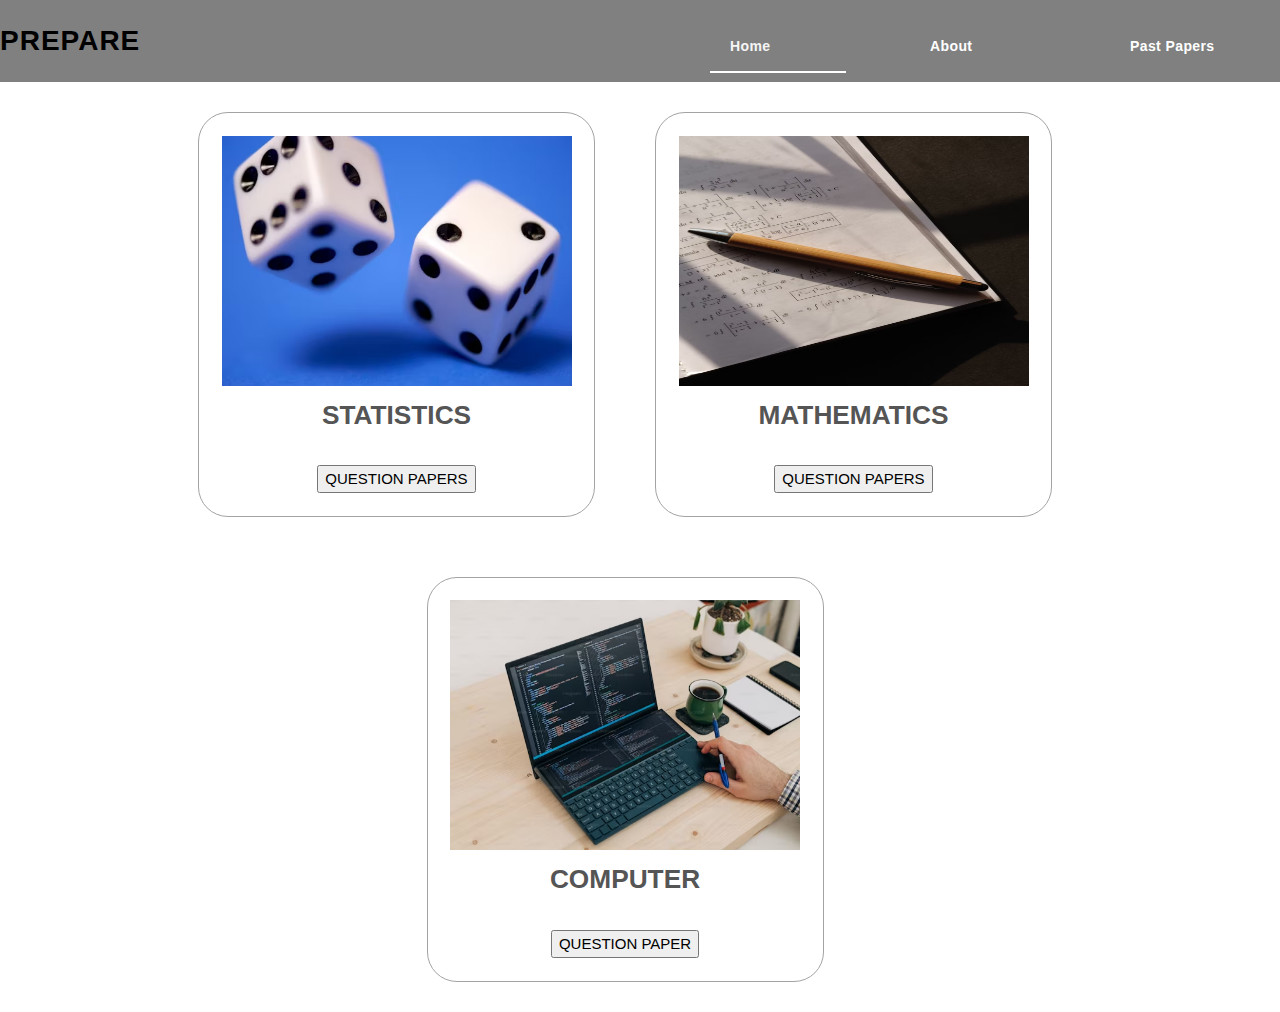
==== level_1.html @ 5252eae9 "Add files via upload" ====
<!DOCTYPE html>
<html>
    <head>
        <title>Modules</title>
        <meta charset="UTF-8">
        
        <meta name="viewport" content="width=device-width, initial-scale=1.0">
        <link rel="stylesheet" href="https://www.w3schools.com/w3css/4/w3.css">
        <link rel="stylesheet" href="https://fonts.googleapis.com/css?family=Montserrat">
        <link rel="stylesheet" href="https://cdnjs.cloudflare.com/ajax/libs/font-awesome/4.7.0/css/font-awesome.min.css">
        <link rel="stylesheet" href="style.css">
        
        <link href="assets/img/favicon.png" rel="icon">
  <link href="assets/img/apple-touch-icon.png" rel="apple-touch-icon">
 
    </head>
<body>
 
<!-- ======= Header ======= -->
<header id="header" class="fixed-top">
    <div class="container d-flex align-items-center justify-content-between">
        <h1 class="logo"><a href="index.html"><span class="underline">Prepare</span></a></h1>
        <div class="menu-toggle">
          <i class="fa fa-bars"></i>
        </div>
        <nav id="navbar" class="navbar">
            <ul>
                <li><a class="nav-link scrollto active" href="index.html">Home</a></li>
                <li><a class="nav-link scrollto" href="about.html">About</a></li>
                <li><a class="nav-link scrollto " href="papers.html">Past Papers</a></li>
              
            </ul>
            
        </nav><!-- .navbar -->
    </div>
  </header><!-- End Header -->
  <section id="projects">
   
    <div class="experience-details-container">
      <div class="about-containers">
        <div class="details-container color-container">
          <div class="article-container">
            <img
              src="stats.avif"  width="350px" height="250px"
              alt="Project 1"
              class="project-img"
            />
          </div>
          <h2 class="experience-sub-title project-title">STATISTICS </h2>
          <div class="btn-container">
            <button
              class="btn btn-color-2 project-btn"
              onclick="location.href='https://github.com/Elo2701/medical_self'">
              QUESTION PAPERS
            </button>
           
          </div>
        </div>
        <br>
        <div class="details-container color-container">
          <div class="article-container">
            <img
              src="maths.avif" width="350px" height="250px"
              alt="Project 2"
              class="project-img " />
          </div>
          <h2 class="experience-sub-title project-title">MATHEMATICS</h2>
          <div class="btn-container">
            <button
              class="btn btn-color-2 project-btn"
              onclick="location.href='https://github.com/Juqula/-afeGaurd'"
            >
              QUESTION PAPERS
            </button>
           <!----<button
              class="btn btn-color-2 project-btn"
              onclick="location.href='https://juqula.github.io/-afeGaurd/'">
              Live Demo
            </button> --->
          </div>
        </div>
        <br>
        <div class="details-container color-container">
          <div class="article-container">
            <img
              src="comp.avif"  width="350px" height="250px"
              alt="Project 3"
              class="project-img" 
            />
          </div>
          <h2 class="experience-sub-title project-title">COMPUTER</h2>
          <div class="btn-container">
            <button
              class="btn btn-color-2 project-btn"
              onclick="location.href='https://github.com/Elo2701/CompureLap'">
              QUESTION PAPER
            </button>
          <!----  <button
              class="btn btn-color-2 project-btn"
              onclick="location.href='https://github.com/'">
             Live Demo
            </button>-->
          </div>
        </div>
        <br>
      </div>
    </div>
  
  </section>
  
<script>
  document.addEventListener('DOMContentLoaded', function() {
      const navbar = document.querySelector('.navbar');
      const menuToggle = document.querySelector('.menu-toggle');

      menuToggle.addEventListener('click', function() {
          navbar.classList.toggle('mobile-active');
      });
  });
</script>

</body>
</html>
---- style.css ----
header{
  background-color:gray;
}
  h2{
    color:black;
    font-size:bold;
  }

a {
  color: #1e1e1e;
  text-decoration: none;
  transition: all 0.5s ease-in-out;
}

a:hover {
  color: #0078ff;
  text-decoration: none;
  transition: all 0.5s ease-in-out;
}

.p-r {
  position: relative;
}

.color-a {
  text-decoration: none;
  color: #0078ff;
}

.color-d {
  color: #f5f5f5;
}

.color-text-a {
  text-decoration: none;
  color: #4e4e4e;
}

/*.box-shadow,
.card-blog,
.work-box,
.service-box,
.paralax-mf {
box-shadow: 0 13px 8px -10px rgba(0, 0, 0, 0.1);
}

.box-shadow-a,
.button:hover {
  text-decoration: none;
  box-shadow: 0 0 0 4px #cde1f8;
}*/

.display-5 {
  font-size: 2.5rem;
  font-weight: 300;
  line-height: 1.1;
}

.display-6 {
  font-size: 2rem;
  font-weight: 300;
  line-height: 1.1;
}

.avatar {
  width: 32px;
  height: 32px;
  margin-right: 4px;
  overflow: hidden;
}

.bg-image {
  background-repeat: no-repeat;
  background-attachment: fixed;
  background-size: cover;
  background-position: center center;
}

@media (max-width: 1024px) {
  .bg-image {
    background-attachment: scroll;
  }
}

.overlay-mf {
  background-color: #0078ff;
}

.overlay-mf {
  position: absolute;
  top: 0;
  left: 0px;
  padding: 0;
  height: 100%;
  width: 100%;
  opacity: 0.7;
}

.paralax-mf {
  position: relative;
  padding: 8rem 0;
}

.display-table {
  width: 100%;
  height: 100%;
  display: table;
}

.table-cell {
  display: table-cell;
  vertical-align: middle;
}
.navbar {
  padding: 0;
  position: absolute;
  top: 16px; /* Adjust the top distance as needed */
  right: 0;
}

.navbar ul {
  margin: 0;
  padding: 0;
  display: flex;
  list-style: none;
  align-items: center;
}

.navbar li {
  position: relative;
}

.navbar>ul>li {
  white-space: nowrap;
  padding: 10px 0 10px 30px;
}

.navbar a,
.navbar a:focus {
  display: flex;
  align-items: center;
  justify-content: space-between;
  color: #fff;
  font-size: 16px;
  font-weight: 600;
  padding: 0;
  white-space: nowrap;
  transition: 0.3s;
  letter-spacing: 0.4px;
  position: relative;
  text-transform: uppercase;
}

.navbar a i,
.navbar a:focus i {
  font-size: 12px;
  line-height: 0;
  margin-left: 5px;
}

.navbar>ul>li>a:before {
  content: "";
  position: absolute;
  width: 100%;
  height: 2px;
  bottom: -6px;
  left: 0;
  width: 0;
  background-color: #fff;
  visibility: hidden;
  transition: all 0.3s ease-in-out 0s;
}
@media (max-width: 768px) {
  .navbar>ul>li>a:before {
    width: auto;  /* Adjust width based on content */
    max-width: 30%;  /* Limit width to element */
    display: block;  /* Show underline as a block */
    margin: 0 auto;  /* Center underline horizontally */
    transition: none;  /* Remove animation on mobile */
  }
}
.navbar a:hover:before,
.navbar li:hover>a:before,
.navbar .active:before {
  visibility: visible;
  width: 80%;
}

.navbar a:hover,
.navbar .active,
.navbar .active:focus,
.navbar li:hover>a {
  color:#f5f5f5;
}

.navbar ul li {
  min-width: 200px;
}

.navbar  ul a {
  padding: 10px 20px;
  font-size: 14px;
  text-transform: none;
  color:white;
}

.navbar .dropdown ul a i {
  font-size: 12px;
}

.navbar  ul a:hover,
.navbar  ul .active:hover,
.navbar  ul li:hover>a {
  color:black;
}

.navbar:hover>ul {
  opacity: 1;
  top: 100%;
  visibility: visible;
}

.navbar ul {
  top: 0;
  left: calc(100% - 30px);
 visibility: visible;
}

.navbar :hover>ul {
  opacity: 1;
  top: 0;
  left: 100%;
  visibility: visible;
}

@media (max-width: 1366px) {
  .navbar  ul {
    left: -90%;
  }

  .navbar :hover>ul {
    left: -100%;
  }
}

 
.navbar-mobile  ul {
  position: static;
  display: none;
  margin: 10px 20px;
  padding: 10px 0;
  z-index: 99;
  opacity: 1;
  visibility: visible;
  background: #fff;
  box-shadow: 0px 0px 30px rgba(127, 137, 161, 0.25);
}

.navbar-mobile ul li {
  min-width: 200px;
}

.navbar-mobile .dropdown ul a {
  padding: 10px 20px;
}

.navbar-mobile .dropdown ul a i {
  font-size: 12px;
}

.navbar-mobile ul a:hover,
.navbar-mobile  ul .active:hover,
.navbar-mobile  ul li:hover>a {
  color:goldenrod;
}

.navbar-mobile .dropdown>.dropdown-active {
  display: block;
}



/*--------------------------------------------------------------
# Header
--------------------------------------------------------------*/
#header {
  transition: all 0.5s;
  z-index: 997;
  padding: 20px 0;

}

#header .logo {
  font-size: 28px;
  margin: 0;
  padding: 0;
  font-weight: 600;
  letter-spacing: 1px;
}

#header .logo a {
  color:black;
}

#header .logo img {
  max-height: 40px;
}



/*--------------------------------------------------------------
# Hero Section
--------------------------------------------------------------*/
#hero {
background-size: cover;
background-position: center;
position: relative;
height: 100vh;
display: flex;
align-items: center;
justify-content: center;
}

.hero {
background-image: url('br.jfif');
background-size: cover;
background-position: center;
height: 100vh; /* Ensures the hero section takes up the full viewport height */
}


.hero .hero-content {
  text-align: center;
  position: absolute;
}

.hero .overlay-itro {
  background-color: rgba(0, 0, 0, 0.6);
  position: absolute;
  top: 0;
  left: 0px;
  padding: 0;
  height: 100%;
  width: 100%;
  opacity: 0.9;
}

.hero .hero-title {
  color: #fff;
  font-weight: 600;
  font-size: 3rem;
}

@media (min-width: 768px) {
  .hero .hero-title {
    font-size: 4.5rem;
  }
}

.hero .hero-subtitle {
  font-size: 1.5rem;
  font-weight: 600;
}

@media (min-width: 768px) {
  .hero .hero-subtitle {
    font-size: 2.5rem;
  }
  
}

.hero .text-slider-items {
  display: none;
}

.hero-single {
  height: 350px;
}

.hero-single .hero-content {
  margin-top: 30px;
}

.hero-single .hero-title {
  text-transform: uppercase;
  font-size: 3rem;
}

@media (min-width: 768px) {
  .hero-single .hero-title {
    font-size: 3.5rem;
  }
}

.hero-single .breadcrumb {
  background-color: transparent;
  color: #0078ff;
}

.hero-single .breadcrumb .breadcrumb-item:before {
  color: #cde1f8;
}

.hero-single .breadcrumb .breadcrumb-item.active {
  color: #cde1f8;
}

.hero-single .breadcrumb a {
  color: #fff;
}

.logo {
  font-size: 18px;
  text-transform: uppercase;
  position: relative;
  overflow: hidden;
}

.underline {
  text-decoration: none; /* Remove default underline */
  position: relative; /* Required for absolute positioning */
}

.underline::after {
  content: '';
  position: absolute;
  left: 0;
  bottom: -2px;
  width: 100%;
  height: 2px;
  background-color:#fff;
  transform-origin: right;
  transform: scaleX(0);
  transition: transform 0.5s ease;
}
.underline:hover::after {
  transform: scaleX(1); /* Show the underline on hover */
} 
/*About*/

.about-mf .box-shadow-full {
  padding-top: 4rem;
  padding-bottom: 4rem;
}

.about-mf .about-img {
  margin-bottom: 2rem;
}

.about-mf .about-img img {
  margin-left: 10px;
}

@media (min-width: 767px) {
  .about-mf .box-pl2 {
    margin-top: 3rem;
    padding-left: 0rem;
  }
}
.about-mf .box-shadow-full {
  padding-top: 4rem;
  padding-bottom: 4rem;
}

.about-mf .about-img {
  margin-bottom: 2rem;
}

.about-mf .about-img img {
  margin-left: 10px;
}

@media (min-width: 767px) {
  .about-mf .box-pl2 {
    margin-top: 3rem;
    padding-left: 0rem;
  }
}

.skill-mf span {
  color: #4e4e4e;
}

.skill-mf .progress {
  background-color: #cde1f8;
  margin: 0.5rem 0 1.2rem 0;
  border-radius: 0;
  height: 0.7rem;
}

.skill-mf .progress .progress-bar {
  height: 0.7rem;
  background-color: #0078ff;
}



/*------/ Box /------*/
.box-pl2 {
  padding-left: 2rem;
}

.box-shadow-full {
  padding: 3rem 1.25rem;
  position: relative;
  background-color: #fff;
  margin-bottom: 3rem;
  z-index: 2;
  box-shadow: 0 1px 1px 0 rgba(0, 0, 0, 0.06), 0 2px 5px 0 rgba(0, 0, 0, 0.2);
}

@media (min-width: 768px) {
  .box-shadow-full {
    padding: 3rem;
  }
}

a.del{
  background-color:white;
  padding:10px 18px;
  text-decoration:none;
  font-weight:bold;
  color:black;
  display:inline;
  margin:30px 0;
  border-radius:5px;
}.details-container {
padding: 1.5rem;
background: white;
border-radius: 2rem;
border: 0.1rem solid rgb(163, 163, 163);
text-align: center;
margin-bottom: 2rem;
}

.about-containers {
display: flex;
flex-wrap: wrap;
justify-content: center;
gap: 2rem;
margin-top: 2rem;
}

.about-details-container {
display: flex;
flex-wrap: wrap;
justify-content: center;
}

.experience-sub-title {
color: rgb(85, 85, 85);
font-weight: 600;
font-size: 1.75rem;
margin-bottom: 2rem;
}

.experience-details-container {
display: flex;
justify-content: center;
flex-direction: column;
}

.article-container {
display: flex;
text-align: initial;
flex-wrap: wrap;
gap: 2.5rem;
justify-content: space-around;
}

.arrow {
position: relative;
right: -5rem;
bottom: 1.5rem;
}

#experience {
position: relative;
}


article {
display: flex;
width: 10rem;
align-items: center; 
gap:  0.5rem;
}
article .icon {
cursor: default;
width: 7%; /* Adjust width as needed */
}

.contact-link{
text-align: center;
}
.typing {
color: pink;
/* border-right: .05rem solid  pink;*/
font-size: 0.5em; /* Adjust the font size for larger screens */
width: 0;
margin: 0 auto;
white-space: nowrap;
overflow: hidden;
animation: typing 6s steps(20, end) infinite forwards;
}

@media screen and (max-width: 768px) {
.typing {
    font-size: 1em; /* Adjust the font size for smaller screens */
}
}

@keyframes typing {
0% {
    width: 0;
}
50% {
    width: 48%; /* Adjust for mobile devices 
}

100% {
    width: 25%; /* Adjust for desktop devices */
}
}

.menu-toggle {
  display: none;
  cursor: pointer;
  color: white;
  position: absolute;
  top: 15px;
  right: 10px;
  width: 40px;  /* Adjust width as needed */
  height: 40px;  /* Adjust height as needed */
  font-size: 30px;  /* Adjust font size as needed */
}
@media (max-width: 768px) {
  
  .navbar ul {
    display: none;
  }

  .menu-toggle {
    display: block;
  }

  .navbar.mobile-active ul {
    display: block;
  }

}

/* Add this if you haven't included FontAwesome */
@import url('https://cdnjs.cloudflare.com/ajax/libs/font-awesome/5.15.4/css/all.min.css');
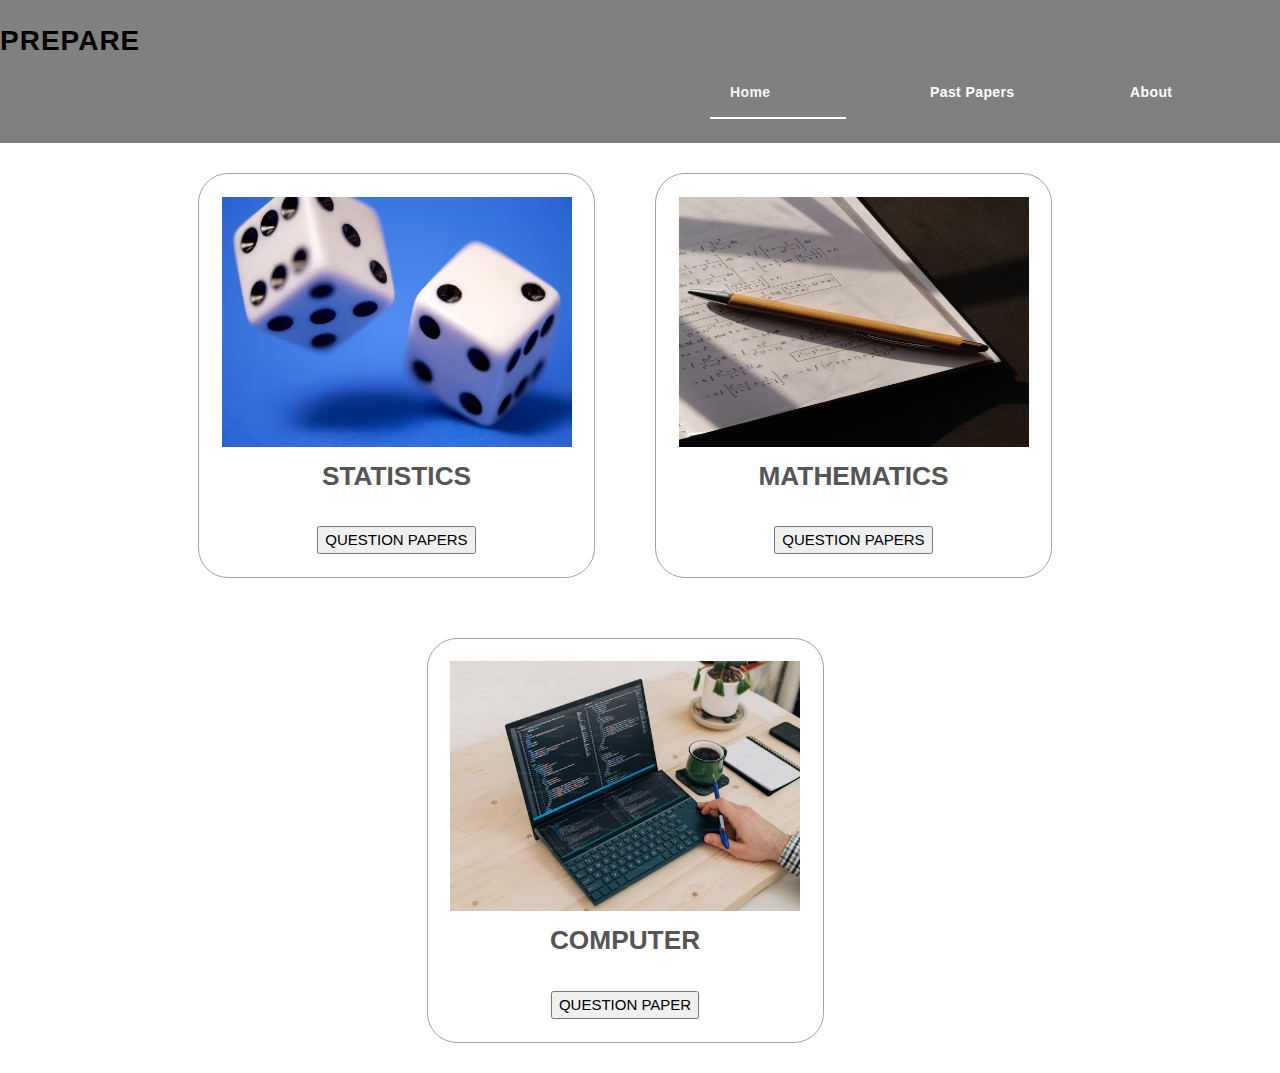
==== commit bbae7055: "added" ====
--- a/level_1.html
+++ b/level_1.html
@@ -8,6 +8,7 @@
         <link rel="stylesheet" href="https://www.w3schools.com/w3css/4/w3.css">
         <link rel="stylesheet" href="https://fonts.googleapis.com/css?family=Montserrat">
         <link rel="stylesheet" href="https://cdnjs.cloudflare.com/ajax/libs/font-awesome/4.7.0/css/font-awesome.min.css">
+        <title>Level One</title>
         <link rel="stylesheet" href="style.css">
         
         <link href="assets/img/favicon.png" rel="icon">
@@ -25,9 +26,9 @@
         </div>
         <nav id="navbar" class="navbar">
             <ul>
-                <li><a class="nav-link scrollto active" href="index.html">Home</a></li>
-                <li><a class="nav-link scrollto" href="about.html">About</a></li>
-                <li><a class="nav-link scrollto " href="papers.html">Past Papers</a></li>
+              <li><a class="nav-link scrollto active" href="index.html">Home</a></li>
+              <li><a class="nav-link scrollto " href="papers.html">Past Papers</a></li>
+              <li><a class="nav-link scrollto" href="about.html">About</a></li>
               
             </ul>
             
@@ -50,7 +51,7 @@
           <div class="btn-container">
             <button
               class="btn btn-color-2 project-btn"
-              onclick="location.href='https://github.com/Elo2701/medical_self'">
+              onclick="location.href='stats_1_ques.html'">
               QUESTION PAPERS
             </button>
            
--- a/style.css
+++ b/style.css
@@ -1,4 +1,6 @@
 
+/* Add this if you haven't included FontAwesome */
+@import url('https://cdnjs.cloudflare.com/ajax/libs/font-awesome/5.15.4/css/all.min.css');
 header{
   background-color:gray;
 }
@@ -36,20 +38,6 @@
   text-decoration: none;
   color: #4e4e4e;
 }
-
-/*.box-shadow,
-.card-blog,
-.work-box,
-.service-box,
-.paralax-mf {
-box-shadow: 0 13px 8px -10px rgba(0, 0, 0, 0.1);
-}
-
-.box-shadow-a,
-.button:hover {
-  text-decoration: none;
-  box-shadow: 0 0 0 4px #cde1f8;
-}*/
 
 .display-5 {
   font-size: 2.5rem;
@@ -112,20 +100,20 @@
   display: table-cell;
   vertical-align: middle;
 }
+
 .navbar {
   padding: 0;
-  position: absolute;
-  top: 16px; /* Adjust the top distance as needed */
-  right: 0;
-}
-
+ 
+}
 .navbar ul {
   margin: 0;
   padding: 0;
   display: flex;
   list-style: none;
   align-items: center;
-}
+  justify-content: flex-end; 
+}
+
 
 .navbar li {
   position: relative;
@@ -650,7 +638,60 @@
   }
 
 }
-
-/* Add this if you haven't included FontAwesome */
-@import url('https://cdnjs.cloudflare.com/ajax/libs/font-awesome/5.15.4/css/all.min.css');
-
+.close-icon {
+  display: block; /* Set close icon to display initially */
+  position: absolute;
+  top: 10px; /* Adjust as needed */
+  right: 10px; /* Adjust as needed */
+  cursor: pointer;
+  color:white;
+  top: 15px;
+  right: 10px;
+  width: 40px;  /* Adjust width as needed */
+  height: 40px;  /* Adjust height as needed */
+  font-size: 30px;  /* Adjust font size as needed */
+}
+/*papers*/
+ /* Style for the buttons */
+ .button-container {
+  display: flex;
+  flex-direction: column; 
+  align-items: center; 
+  justify-content: center; 
+  margin-top: 50px;
+  width: 80%; /* Set the width to 80% of the parent container */
+  max-width: 1200px; /* Set a maximum width for larger screens */
+}
+
+.button {
+  padding: 15px 30px; /* Increase padding for larger buttons */
+  margin-bottom: 15px; /* Increase margin between buttons */
+  background-color: #007bff;
+  color: white;
+  border: none;
+  border-radius: 8px; /* Increase border radius for smoother corners */
+  cursor: pointer;
+  font-size: 18px; /* Increase font size */
+  transition: background-color 0.3s ease;
+}
+
+.button:hover {
+  background-color: #0056b3;
+}
+
+/* Media queries for responsiveness */
+@media screen and (max-width: 768px) {
+  .button-container {
+    width: 90%; /* Adjust width for smaller screens */
+  }
+}
+
+@media screen and (max-width: 480px) {
+  .button {
+    padding: 12px 25px; /* Further adjust padding for smaller screens */
+    font-size: 16px; /* Adjust font size for smaller screens */
+  }
+}
+
+
+
